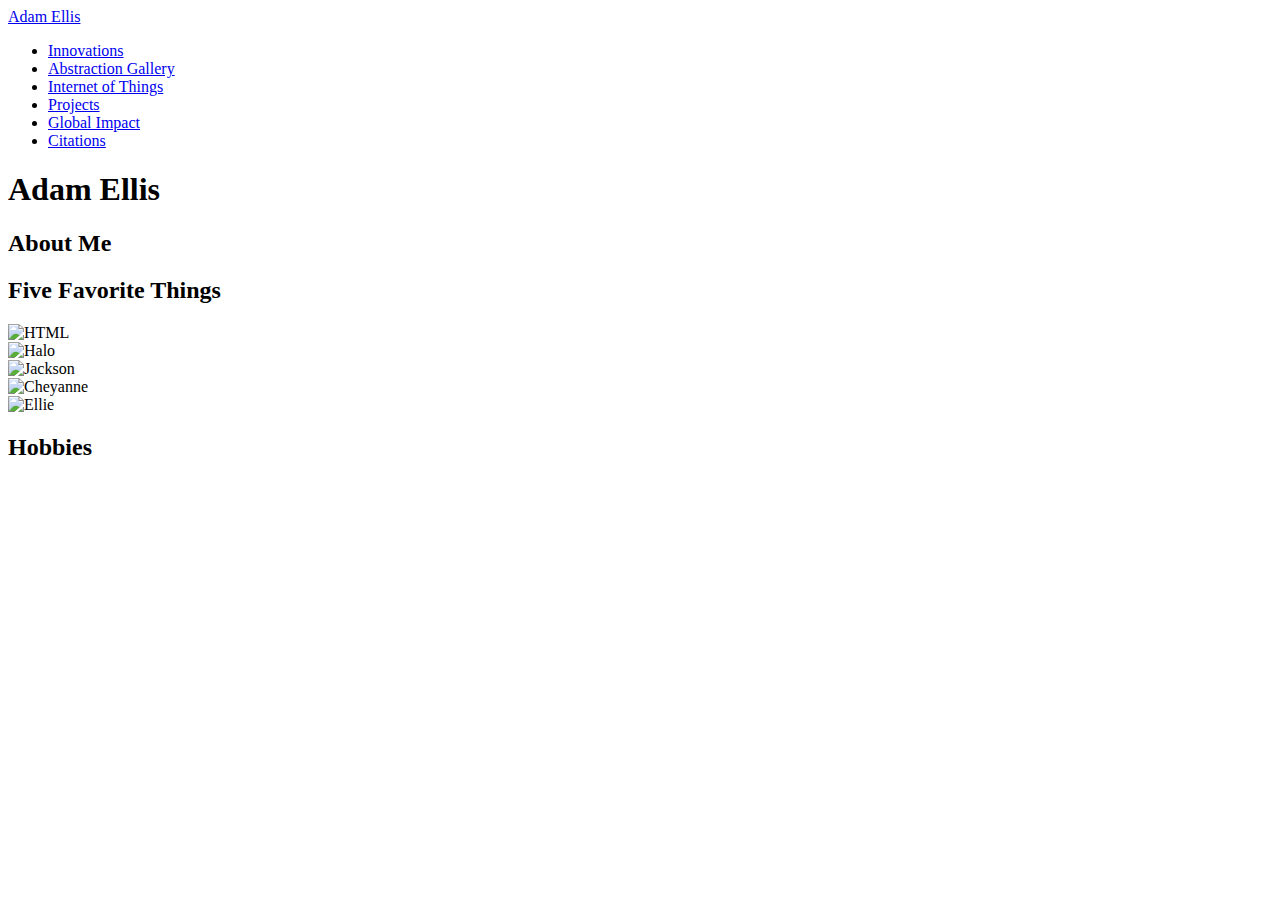
==== index.html @ fc579025 "Create index.html" ====
<!doctype html>
<html lang="en">
<head>
    <meta charset="utf-8">
    <meta name="viewport" content="width=device-width, initial-scale=1.0">
    
      <title>Adam Ellis</title>

    <link rel="stylesheet" href="pure-min.css">
    <link rel="stylesheet" href="side-menu.css">



        <!--[if lte IE 8]>
            <link rel="stylesheet" href="/combo/1.18.13?/css/layouts/side-menu-old-ie.css">
        <![endif]-->
        <!--[if gt IE 8]><!-->
            <link rel="stylesheet" href="side-menu.css">
        <!--<![endif]-->
    <!--[if lt IE 9]>
        <script src="http://cdnjs.cloudflare.com/ajax/libs/html5shiv/3.7/html5shiv.js"></script>
    <![endif]-->
    <script>
    (function(i,s,o,g,r,a,m){i['GoogleAnalyticsObject']=r;i[r]=i[r]||function(){
    (i[r].q=i[r].q||[]).push(arguments)},i[r].l=1*new Date();a=s.createElement(o),
    m=s.getElementsByTagName(o)[0];a.async=1;a.src=g;m.parentNode.insertBefore(a,m)
    })(window,document,'script','//www.google-analytics.com/analytics.js','ga');

    ga('create', 'UA-41480445-1', 'purecss.io');
    ga('send', 'pageview');
    </script>
</head>
<body>






<div id="layout">
    <!-- Menu toggle -->
    <a href="#menu" id="menuLink" class="menu-link">
        <!-- Hamburger icon -->
        <span></span>
    </a>

    <div id="menu">
        <div class="pure-menu">
            <a class="pure-menu-heading" href="#">Adam Ellis</a>
                <ul class="pure-menu-list">
                    <li class="pure-menu-item"><a href="#" class="pure-menu-link">Innovations</a></li>
                    <li class="pure-menu-item"><a href="#" class="pure-menu-link">Abstraction Gallery</a></li>
                    <li class="pure-menu-item" class="menu-item-divided pure-menu-selected"><a href="#" class="pure-menu-link">Internet of Things</a></li>
                    <li class="pure-menu-item"><a href="#" class="pure-menu-link">Projects</a></li>
                    <li class="pure-menu-item"><a href="#" class="pure-menu-link">Global Impact</a></li>
                    <li class="pure-menu-item"><a href="#" class="pure-menu-link">Citations</a></li>
                </ul>
        </div>
    </div>

    <div id="main">
        <div class="header">
            <h1>Adam Ellis</h1>
            <h2>About Me</h2>
        </div>

        <div class="content">
            <h2 class="content-subhead">Five Favorite Things</h2>
                <div class="pure-g">
                    <div class="pure-u-1-4">
                        <img class="pure-img-responsive" src="HTML.jpg" alt="HTML">
                    </div>
                    <div class="pure-u-1-4">
                        <img class="pure-img-responsive" src="Halo.png" alt="Halo">
                    </div>
                    <div class="pure-u-1-4">
                        <img class="pure-img-responsive" src="Jackson.jpg" alt="Jackson">
                    </div>
                    <div class="pure-u-1-4">
                        <img class="pure-img-responsive" src="Cheyanne.jpg" alt="Cheyanne">
                    </div>
                    <div class="pure-u-1-4">
                        <img class="pure-img-responsive" src="Ellie.png" alt="Ellie">
                    </div>
                </div>

            <h2 class="content-subhead">Hobbies</h2>
            
        </div>
    </div>
</div>




<script src="/combo/1.18.13?/js/ui.js"></script>

</body>
</html>
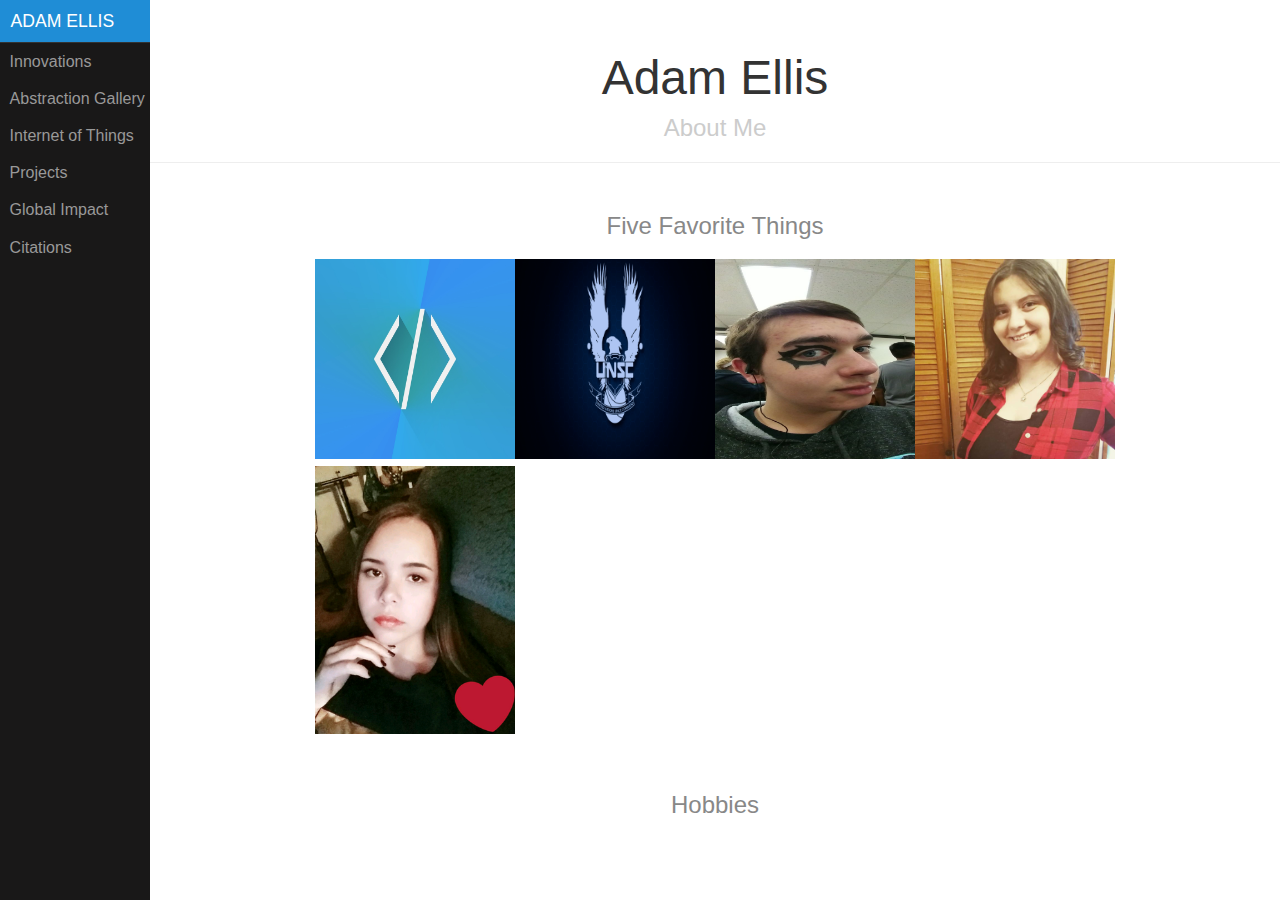
==== commit da079e76: "Add files via upload" ====
--- a/index.html
+++ b/index.html
@@ -1,99 +1,99 @@
-<!doctype html>
-<html lang="en">
-<head>
-    <meta charset="utf-8">
-    <meta name="viewport" content="width=device-width, initial-scale=1.0">
-    
-      <title>Adam Ellis</title>
-
-    <link rel="stylesheet" href="pure-min.css">
-    <link rel="stylesheet" href="side-menu.css">
-
-
-
-        <!--[if lte IE 8]>
-            <link rel="stylesheet" href="/combo/1.18.13?/css/layouts/side-menu-old-ie.css">
-        <![endif]-->
-        <!--[if gt IE 8]><!-->
-            <link rel="stylesheet" href="side-menu.css">
-        <!--<![endif]-->
-    <!--[if lt IE 9]>
-        <script src="http://cdnjs.cloudflare.com/ajax/libs/html5shiv/3.7/html5shiv.js"></script>
-    <![endif]-->
-    <script>
-    (function(i,s,o,g,r,a,m){i['GoogleAnalyticsObject']=r;i[r]=i[r]||function(){
-    (i[r].q=i[r].q||[]).push(arguments)},i[r].l=1*new Date();a=s.createElement(o),
-    m=s.getElementsByTagName(o)[0];a.async=1;a.src=g;m.parentNode.insertBefore(a,m)
-    })(window,document,'script','//www.google-analytics.com/analytics.js','ga');
-
-    ga('create', 'UA-41480445-1', 'purecss.io');
-    ga('send', 'pageview');
-    </script>
-</head>
-<body>
-
-
-
-
-
-
-<div id="layout">
-    <!-- Menu toggle -->
-    <a href="#menu" id="menuLink" class="menu-link">
-        <!-- Hamburger icon -->
-        <span></span>
-    </a>
-
-    <div id="menu">
-        <div class="pure-menu">
-            <a class="pure-menu-heading" href="#">Adam Ellis</a>
-                <ul class="pure-menu-list">
-                    <li class="pure-menu-item"><a href="#" class="pure-menu-link">Innovations</a></li>
-                    <li class="pure-menu-item"><a href="#" class="pure-menu-link">Abstraction Gallery</a></li>
-                    <li class="pure-menu-item" class="menu-item-divided pure-menu-selected"><a href="#" class="pure-menu-link">Internet of Things</a></li>
-                    <li class="pure-menu-item"><a href="#" class="pure-menu-link">Projects</a></li>
-                    <li class="pure-menu-item"><a href="#" class="pure-menu-link">Global Impact</a></li>
-                    <li class="pure-menu-item"><a href="#" class="pure-menu-link">Citations</a></li>
-                </ul>
-        </div>
-    </div>
-
-    <div id="main">
-        <div class="header">
-            <h1>Adam Ellis</h1>
-            <h2>About Me</h2>
-        </div>
-
-        <div class="content">
-            <h2 class="content-subhead">Five Favorite Things</h2>
-                <div class="pure-g">
-                    <div class="pure-u-1-4">
-                        <img class="pure-img-responsive" src="HTML.jpg" alt="HTML">
-                    </div>
-                    <div class="pure-u-1-4">
-                        <img class="pure-img-responsive" src="Halo.png" alt="Halo">
-                    </div>
-                    <div class="pure-u-1-4">
-                        <img class="pure-img-responsive" src="Jackson.jpg" alt="Jackson">
-                    </div>
-                    <div class="pure-u-1-4">
-                        <img class="pure-img-responsive" src="Cheyanne.jpg" alt="Cheyanne">
-                    </div>
-                    <div class="pure-u-1-4">
-                        <img class="pure-img-responsive" src="Ellie.png" alt="Ellie">
-                    </div>
-                </div>
-
-            <h2 class="content-subhead">Hobbies</h2>
-            
-        </div>
-    </div>
-</div>
-
-
-
-
-<script src="/combo/1.18.13?/js/ui.js"></script>
-
-</body>
-</html>
+<!doctype html>
+<html lang="en">
+<head>
+    <meta charset="utf-8">
+    <meta name="viewport" content="width=device-width, initial-scale=1.0">
+    
+      <title>Adam Ellis</title>
+
+    <link rel="stylesheet" href="pure-min.css">
+    <link rel="stylesheet" href="side-menu.css">
+
+
+
+        <!--[if lte IE 8]>
+            <link rel="stylesheet" href="/combo/1.18.13?/css/layouts/side-menu-old-ie.css">
+        <![endif]-->
+        <!--[if gt IE 8]><!-->
+            <link rel="stylesheet" href="side-menu.css">
+        <!--<![endif]-->
+    <!--[if lt IE 9]>
+        <script src="http://cdnjs.cloudflare.com/ajax/libs/html5shiv/3.7/html5shiv.js"></script>
+    <![endif]-->
+    <script>
+    (function(i,s,o,g,r,a,m){i['GoogleAnalyticsObject']=r;i[r]=i[r]||function(){
+    (i[r].q=i[r].q||[]).push(arguments)},i[r].l=1*new Date();a=s.createElement(o),
+    m=s.getElementsByTagName(o)[0];a.async=1;a.src=g;m.parentNode.insertBefore(a,m)
+    })(window,document,'script','//www.google-analytics.com/analytics.js','ga');
+
+    ga('create', 'UA-41480445-1', 'purecss.io');
+    ga('send', 'pageview');
+    </script>
+</head>
+<body>
+
+
+
+
+
+
+<div id="layout">
+    <!-- Menu toggle -->
+    <a href="#menu" id="menuLink" class="menu-link">
+        <!-- Hamburger icon -->
+        <span></span>
+    </a>
+
+    <div id="menu">
+        <div class="pure-menu">
+            <a class="pure-menu-heading" href="#">Adam Ellis</a>
+                <ul class="pure-menu-list">
+                    <li class="pure-menu-item"><a href="#" class="pure-menu-link">Innovations</a></li>
+                    <li class="pure-menu-item"><a href="#" class="pure-menu-link">Abstraction Gallery</a></li>
+                    <li class="pure-menu-item" class="menu-item-divided pure-menu-selected"><a href="#" class="pure-menu-link">Internet of Things</a></li>
+                    <li class="pure-menu-item"><a href="#" class="pure-menu-link">Projects</a></li>
+                    <li class="pure-menu-item"><a href="#" class="pure-menu-link">Global Impact</a></li>
+                    <li class="pure-menu-item"><a href="#" class="pure-menu-link">Citations</a></li>
+                </ul>
+        </div>
+    </div>
+
+    <div id="main">
+        <div class="header">
+            <h1>Adam Ellis</h1>
+            <h2>About Me</h2>
+        </div>
+
+        <div class="content">
+            <h2 class="content-subhead">Five Favorite Things</h2>
+                <div class="pure-g">
+                    <div class="pure-u-1-4">
+                        <img class="pure-img-responsive" src="HTML.jpg" alt="HTML">
+                    </div>
+                    <div class="pure-u-1-4">
+                        <img class="pure-img-responsive" src="Halo.png" alt="Halo">
+                    </div>
+                    <div class="pure-u-1-4">
+                        <img class="pure-img-responsive" src="Jackson.jpg" alt="Jackson">
+                    </div>
+                    <div class="pure-u-1-4">
+                        <img class="pure-img-responsive" src="Cheyanne.jpg" alt="Cheyanne">
+                    </div>
+                    <div class="pure-u-1-4">
+                        <img class="pure-img-responsive" src="Ellie.png" alt="Ellie">
+                    </div>
+                </div>
+
+            <h2 class="content-subhead">Hobbies</h2>
+            
+        </div>
+    </div>
+</div>
+
+
+
+
+<script src="/combo/1.18.13?/js/ui.js"></script>
+
+</body>
+</html>
--- a/pure-min.css
+++ b/pure-min.css
@@ -0,0 +1,341 @@
+.pure-button:focus,a:active,a:hover{outline:0}
+
+.pure-table,table{border-collapse:collapse;border-spacing:0}
+
+html{font-family:sans-serif;-ms-text-size-adjust:100%;-webkit-text-size-adjust:100%}
+
+body{margin:0}
+
+article,aside,details,figcaption,figure,footer,header,hgroup,main,menu,nav,section,summary{display:block}
+
+audio,canvas,progress,video{display:inline-block;vertical-align:baseline}
+
+audio:not([controls]){display:none;height:0}
+
+[hidden],template{display:none}
+
+a{background-color:transparent}
+
+abbr[title]{border-bottom:1px dotted}
+
+b,optgroup,strong{font-weight:700}
+
+dfn{font-style:italic}
+
+h1{font-size:2em;margin:.67em 0}
+
+mark{background:#ff0;color:#000}
+
+small{font-size:80%}
+
+sub,sup{font-size:75%;line-height:0;position:relative;vertical-align:baseline}
+
+sup{top:-.5em}
+
+sub{bottom:-.25em}
+
+img{border:0}
+
+svg:not(:root){overflow:hidden}
+
+figure{margin:1em 40px}
+
+hr{box-sizing:content-box;height:0}
+
+pre,textarea{overflow:auto}
+
+code,kbd,pre,samp{font-family:monospace,monospace;font-size:1em}
+
+button,input,optgroup,select,textarea{color:inherit;font:inherit;margin:0}
+
+.pure-button,input{line-height:normal}
+
+button{overflow:visible}
+
+button,select{text-transform:none}
+
+button,html input[type=button],input[type=reset],input[type=submit]{-webkit-appearance:button;cursor:pointer}
+
+button[disabled],html input[disabled]{cursor:default}
+
+button::-moz-focus-inner,input::-moz-focus-inner{border:0;padding:0}
+
+input[type=checkbox],input[type=radio]{box-sizing:border-box;padding:0}
+
+input[type=number]::-webkit-inner-spin-button,input[type=number]::-webkit-outer-spin-button{height:auto}
+
+input[type=search]{-webkit-appearance:textfield;box-sizing:content-box}
+
+.pure-button,.pure-form input:not([type]),.pure-menu{box-sizing:border-box}
+
+input[type=search]::-webkit-search-cancel-button,input[type=search]::-webkit-search-decoration{-webkit-appearance:none}
+
+fieldset{border:1px solid silver;margin:0 2px;padding:.35em .625em .75em}
+
+legend,td,th{padding:0}
+
+legend{border:0}
+
+.hidden,[hidden]{display:none!important}
+
+.pure-img{max-width:100%;height:auto;display:block}
+
+.pure-g{letter-spacing:-.31em;text-rendering:optimizespeed;font-family:FreeSans,Arimo,"Droid Sans",Helvetica,Arial,sans-serif;display:-webkit-box;display:-webkit-flex;display:-ms-flexbox;display:flex;-webkit-flex-flow:row wrap;-ms-flex-flow:row wrap;flex-flow:row wrap;-webkit-align-content:flex-start;-ms-flex-line-pack:start;align-content:flex-start}
+
+@media all and (-ms-high-contrast:none),(-ms-high-contrast:active){table .pure-g{display:block}}
+
+.opera-only :-o-prefocus,.pure-g{word-spacing:-.43em}
+
+.pure-u,.pure-u-1,.pure-u-1-1,.pure-u-1-12,.pure-u-1-2,.pure-u-1-24,.pure-u-1-3,.pure-u-1-4,.pure-u-1-5,.pure-u-1-6,.pure-u-1-8,.pure-u-10-24,.pure-u-11-12,.pure-u-11-24,.pure-u-12-24,.pure-u-13-24,.pure-u-14-24,.pure-u-15-24,.pure-u-16-24,.pure-u-17-24,.pure-u-18-24,.pure-u-19-24,.pure-u-2-24,.pure-u-2-3,.pure-u-2-5,.pure-u-20-24,.pure-u-21-24,.pure-u-22-24,.pure-u-23-24,.pure-u-24-24,.pure-u-3-24,.pure-u-3-4,.pure-u-3-5,.pure-u-3-8,.pure-u-4-24,.pure-u-4-5,.pure-u-5-12,.pure-u-5-24,.pure-u-5-5,.pure-u-5-6,.pure-u-5-8,.pure-u-6-24,.pure-u-7-12,.pure-u-7-24,.pure-u-7-8,.pure-u-8-24,.pure-u-9-24{letter-spacing:normal;word-spacing:normal;vertical-align:top;text-rendering:auto;display:inline-block;zoom:1}
+
+.pure-g [class*=pure-u]{font-family:sans-serif}
+
+.pure-u-1-24{width:4.1667%}
+
+.pure-u-1-12,.pure-u-2-24{width:8.3333%}
+
+.pure-u-1-8,.pure-u-3-24{width:12.5%}
+
+.pure-u-1-6,.pure-u-4-24{width:16.6667%}
+
+.pure-u-1-5{width:20%}
+
+.pure-u-5-24{width:20.8333%}
+
+.pure-u-1-4,.pure-u-6-24{width:25%}
+
+.pure-u-7-24{width:29.1667%}
+
+.pure-u-1-3,.pure-u-8-24{width:33.3333%}
+
+.pure-u-3-8,.pure-u-9-24{width:37.5%}
+
+.pure-u-2-5{width:40%}
+
+.pure-u-10-24,.pure-u-5-12{width:41.6667%}
+
+.pure-u-11-24{width:45.8333%}
+
+.pure-u-1-2,.pure-u-12-24{width:50%}
+
+.pure-u-13-24{width:54.1667%}
+
+.pure-u-14-24,.pure-u-7-12{width:58.3333%}
+
+.pure-u-3-5{width:60%}
+
+.pure-u-15-24,.pure-u-5-8{width:62.5%}
+
+.pure-u-16-24,.pure-u-2-3{width:66.6667%}
+
+.pure-u-17-24{width:70.8333%}
+
+.pure-u-18-24,.pure-u-3-4{width:75%}
+
+.pure-u-19-24{width:79.1667%}
+
+.pure-u-4-5{width:80%}
+
+.pure-u-20-24,.pure-u-5-6{width:83.3333%}
+
+.pure-u-21-24,.pure-u-7-8{width:87.5%}
+
+.pure-u-11-12,.pure-u-22-24{width:91.6667%}
+
+.pure-u-23-24{width:95.8333%}
+
+.pure-u-1,.pure-u-1-1,.pure-u-24-24,.pure-u-5-5{width:100%}
+
+.pure-button{display:inline-block;zoom:1;white-space:nowrap;vertical-align:middle;text-align:center;cursor:pointer;-webkit-user-drag:none;-webkit-user-select:none;-moz-user-select:none;-ms-user-select:none;user-select:none}
+
+.pure-button::-moz-focus-inner{padding:0;border:0}
+
+.pure-button-group{letter-spacing:-.31em;text-rendering:optimizespeed}
+
+.opera-only :-o-prefocus,.pure-button-group{word-spacing:-.43em}
+
+.pure-button{font-family:inherit;font-size:100%;padding:.5em 1em;color:#444;color:rgba(0,0,0,.8);border:1px solid #999;border:transparent;background-color:#E6E6E6;text-decoration:none;border-radius:2px}
+
+.pure-button-hover,.pure-button:focus,.pure-button:hover{filter:alpha(opacity=90);background-image:-webkit-linear-gradient(transparent,rgba(0,0,0,.05) 40%,rgba(0,0,0,.1));background-image:linear-gradient(transparent,rgba(0,0,0,.05) 40%,rgba(0,0,0,.1))}
+
+.pure-button-active,.pure-button:active{box-shadow:0 0 0 1px rgba(0,0,0,.15) inset,0 0 6px rgba(0,0,0,.2) inset;border-color:#000\9}
+
+.pure-button-disabled,.pure-button-disabled:active,.pure-button-disabled:focus,.pure-button-disabled:hover,.pure-button[disabled]{border:none;background-image:none;filter:alpha(opacity=40);opacity:.4;cursor:not-allowed;box-shadow:none;pointer-events:none}
+
+.pure-button-hidden{display:none}
+
+.pure-button-primary,.pure-button-selected,a.pure-button-primary,a.pure-button-selected{background-color:#0078e7;color:#fff}
+
+.pure-button-group .pure-button{letter-spacing:normal;word-spacing:normal;vertical-align:top;text-rendering:auto;margin:0;border-radius:0;border-right:1px solid #111;border-right:1px solid rgba(0,0,0,.2)}
+
+.pure-button-group .pure-button:first-child{border-top-left-radius:2px;border-bottom-left-radius:2px}
+
+.pure-button-group .pure-button:last-child{border-top-right-radius:2px;border-bottom-right-radius:2px;border-right:none}
+
+.pure-form input[type=password],.pure-form input[type=email],.pure-form input[type=url],.pure-form input[type=date],.pure-form input[type=month],.pure-form input[type=time],.pure-form input[type=datetime],.pure-form input[type=datetime-local],.pure-form input[type=week],.pure-form input[type=tel],.pure-form input[type=color],.pure-form input[type=number],.pure-form input[type=search],.pure-form input[type=text],.pure-form select,.pure-form textarea{padding:.5em .6em;display:inline-block;border:1px solid #ccc;box-shadow:inset 0 1px 3px #ddd;border-radius:4px;vertical-align:middle;box-sizing:border-box}
+
+.pure-form input:not([type]){padding:.5em .6em;display:inline-block;border:1px solid #ccc;box-shadow:inset 0 1px 3px #ddd;border-radius:4px}
+
+.pure-form input[type=color]{padding:.2em .5em}
+
+.pure-form input:not([type]):focus,.pure-form input[type=password]:focus,.pure-form input[type=email]:focus,.pure-form input[type=url]:focus,.pure-form input[type=date]:focus,.pure-form input[type=month]:focus,.pure-form input[type=time]:focus,.pure-form input[type=datetime]:focus,.pure-form input[type=datetime-local]:focus,.pure-form input[type=week]:focus,.pure-form input[type=tel]:focus,.pure-form input[type=color]:focus,.pure-form input[type=number]:focus,.pure-form input[type=search]:focus,.pure-form input[type=text]:focus,.pure-form select:focus,.pure-form textarea:focus{outline:0;border-color:#129FEA}
+
+.pure-form input[type=file]:focus,.pure-form input[type=checkbox]:focus,.pure-form input[type=radio]:focus{outline:#129FEA auto 1px}
+
+.pure-form .pure-checkbox,.pure-form .pure-radio{margin:.5em 0;display:block}
+
+.pure-form input:not([type])[disabled],.pure-form input[type=password][disabled],.pure-form input[type=email][disabled],.pure-form input[type=url][disabled],.pure-form input[type=date][disabled],.pure-form input[type=month][disabled],.pure-form input[type=time][disabled],.pure-form input[type=datetime][disabled],.pure-form input[type=datetime-local][disabled],.pure-form input[type=week][disabled],.pure-form input[type=tel][disabled],.pure-form input[type=color][disabled],.pure-form input[type=number][disabled],.pure-form input[type=search][disabled],.pure-form input[type=text][disabled],.pure-form select[disabled],.pure-form textarea[disabled]{cursor:not-allowed;background-color:#eaeded;color:#cad2d3}
+
+.pure-form input[readonly],.pure-form select[readonly],.pure-form textarea[readonly]{background-color:#eee;color:#777;border-color:#ccc}
+
+.pure-form input:focus:invalid,.pure-form select:focus:invalid,.pure-form textarea:focus:invalid{color:#b94a48;border-color:#e9322d}
+
+.pure-form input[type=file]:focus:invalid:focus,.pure-form input[type=checkbox]:focus:invalid:focus,.pure-form input[type=radio]:focus:invalid:focus{outline-color:#e9322d}
+
+.pure-form select{height:2.25em;border:1px solid #ccc;background-color:#fff}
+
+.pure-form select[multiple]{height:auto}
+
+.pure-form label{margin:.5em 0 .2em}
+
+.pure-form fieldset{margin:0;padding:.35em 0 .75em;border:0}
+
+.pure-form legend{display:block;width:100%;padding:.3em 0;margin-bottom:.3em;color:#333;border-bottom:1px solid #e5e5e5}
+
+.pure-form-stacked input:not([type]),.pure-form-stacked input[type=password],.pure-form-stacked input[type=email],.pure-form-stacked input[type=url],.pure-form-stacked input[type=date],.pure-form-stacked input[type=month],.pure-form-stacked input[type=time],.pure-form-stacked input[type=datetime],.pure-form-stacked input[type=datetime-local],.pure-form-stacked input[type=week],.pure-form-stacked input[type=tel],.pure-form-stacked input[type=color],.pure-form-stacked input[type=file],.pure-form-stacked input[type=number],.pure-form-stacked input[type=search],.pure-form-stacked input[type=text],.pure-form-stacked label,.pure-form-stacked select,.pure-form-stacked textarea{display:block;margin:.25em 0}
+
+.pure-form-aligned .pure-help-inline,.pure-form-aligned input,.pure-form-aligned select,.pure-form-aligned textarea,.pure-form-message-inline{display:inline-block;vertical-align:middle}
+
+.pure-form-aligned textarea{vertical-align:top}
+
+.pure-form-aligned .pure-control-group{margin-bottom:.5em}
+
+.pure-form-aligned .pure-control-group label{text-align:right;display:inline-block;vertical-align:middle;width:10em;margin:0 1em 0 0}
+
+.pure-form-aligned .pure-controls{margin:1.5em 0 0 11em}
+
+.pure-form .pure-input-rounded,.pure-form input.pure-input-rounded{border-radius:2em;padding:.5em 1em}
+
+.pure-form .pure-group fieldset{margin-bottom:10px}
+
+.pure-form .pure-group input,.pure-form .pure-group textarea{display:block;padding:10px;margin:0 0 -1px;border-radius:0;position:relative;top:-1px}
+
+.pure-form .pure-group input:focus,.pure-form .pure-group textarea:focus{z-index:3}
+
+.pure-form .pure-group input:first-child,.pure-form .pure-group textarea:first-child{top:1px;border-radius:4px 4px 0 0;margin:0}
+
+.pure-form .pure-group input:first-child:last-child,.pure-form .pure-group textarea:first-child:last-child{top:1px;border-radius:4px;margin:0}
+
+.pure-form .pure-group input:last-child,.pure-form .pure-group textarea:last-child{top:-2px;border-radius:0 0 4px 4px;margin:0}
+
+.pure-form .pure-group button{margin:.35em 0}
+
+.pure-form .pure-input-1{width:100%}
+
+.pure-form .pure-input-3-4{width:75%}
+
+.pure-form .pure-input-2-3{width:66%}
+
+.pure-form .pure-input-1-2{width:50%}
+
+.pure-form .pure-input-1-3{width:33%}
+
+.pure-form .pure-input-1-4{width:25%}
+
+.pure-form .pure-help-inline,.pure-form-message-inline{display:inline-block;padding-left:.3em;color:#666;vertical-align:middle;font-size:.875em}
+
+.pure-form-message{display:block;color:#666;font-size:.875em}
+
+@media only screen and (max-width :480px){.pure-form button[type=submit]{margin:.7em 0 0}
+
+.pure-form input:not([type]),.pure-form input[type=password],.pure-form input[type=email],.pure-form input[type=url],.pure-form input[type=date],.pure-form input[type=month],.pure-form input[type=time],.pure-form input[type=datetime],.pure-form input[type=datetime-local],.pure-form input[type=week],.pure-form input[type=tel],.pure-form input[type=color],.pure-form input[type=number],.pure-form input[type=search],.pure-form input[type=text],.pure-form label{margin-bottom:.3em;display:block}
+
+.pure-group input:not([type]),.pure-group input[type=password],.pure-group input[type=email],.pure-group input[type=url],.pure-group input[type=date],.pure-group input[type=month],.pure-group input[type=time],.pure-group input[type=datetime],.pure-group input[type=datetime-local],.pure-group input[type=week],.pure-group input[type=tel],.pure-group input[type=color],.pure-group input[type=number],.pure-group input[type=search],.pure-group input[type=text]{margin-bottom:0}
+
+.pure-form-aligned .pure-control-group label{margin-bottom:.3em;text-align:left;display:block;width:100%}
+
+.pure-form-aligned .pure-controls{margin:1.5em 0 0}
+
+.pure-form .pure-help-inline,.pure-form-message,.pure-form-message-inline{display:block;font-size:.75em;padding:.2em 0 .8em}}
+
+.pure-menu-fixed{position:fixed;left:0;top:0;z-index:3}
+
+.pure-menu-item,.pure-menu-list{position:relative}
+
+.pure-menu-list{list-style:none;margin:0;padding:0}
+
+.pure-menu-item{padding:0;margin:0;height:100%}
+
+.pure-menu-heading,.pure-menu-link{display:block;text-decoration:none;white-space:nowrap}
+
+.pure-menu-horizontal{width:100%;white-space:nowrap}
+
+.pure-menu-horizontal .pure-menu-list{display:inline-block}
+
+.pure-menu-horizontal .pure-menu-heading,.pure-menu-horizontal .pure-menu-item,.pure-menu-horizontal .pure-menu-separator{display:inline-block;zoom:1;vertical-align:middle}
+
+.pure-menu-item .pure-menu-item{display:block}
+
+.pure-menu-children{display:none;position:absolute;left:100%;top:0;margin:0;padding:0;z-index:3}
+
+.pure-menu-horizontal .pure-menu-children{left:0;top:auto;width:inherit}
+
+.pure-menu-active>.pure-menu-children,.pure-menu-allow-hover:hover>.pure-menu-children{display:block;position:absolute}
+
+.pure-menu-has-children>.pure-menu-link:after{padding-left:.5em;content:"\25B8";font-size:small}
+
+.pure-menu-horizontal .pure-menu-has-children>.pure-menu-link:after{content:"\25BE"}
+
+.pure-menu-scrollable{overflow-y:scroll;overflow-x:hidden}
+
+.pure-menu-scrollable .pure-menu-list{display:block}
+
+.pure-menu-horizontal.pure-menu-scrollable .pure-menu-list{display:inline-block}
+
+.pure-menu-horizontal.pure-menu-scrollable{white-space:nowrap;overflow-y:hidden;overflow-x:auto;-ms-overflow-style:none;-webkit-overflow-scrolling:touch;padding:.5em 0}
+
+.pure-menu-horizontal.pure-menu-scrollable::-webkit-scrollbar{display:none}
+
+.pure-menu-horizontal .pure-menu-children .pure-menu-separator,.pure-menu-separator{background-color:#ccc;height:1px;margin:.3em 0}
+
+.pure-menu-horizontal .pure-menu-separator{width:1px;height:1.3em;margin:0 .3em}
+
+.pure-menu-horizontal .pure-menu-children .pure-menu-separator{display:block;width:auto}
+
+.pure-menu-heading{text-transform:uppercase;color:#565d64}
+
+.pure-menu-link{color:#777}
+
+.pure-menu-children{background-color:#fff}
+
+.pure-menu-disabled,.pure-menu-heading,.pure-menu-link{padding:.5em 1em}
+
+.pure-menu-disabled{opacity:.5}
+
+.pure-menu-disabled .pure-menu-link:hover{background-color:transparent}
+
+.pure-menu-active>.pure-menu-link,.pure-menu-link:focus,.pure-menu-link:hover{background-color:#eee}
+
+.pure-menu-selected .pure-menu-link,.pure-menu-selected .pure-menu-link:visited{color:#000}
+
+.pure-table{empty-cells:show;border:1px solid #cbcbcb}
+
+.pure-table caption{color:#000;font:italic 85%/1 arial,sans-serif;padding:1em 0;text-align:center}
+
+.pure-table td,.pure-table th{border-left:1px solid #cbcbcb;border-width:0 0 0 1px;font-size:inherit;margin:0;overflow:visible;padding:.5em 1em}
+
+.pure-table td:first-child,.pure-table th:first-child{border-left-width:0}
+
+.pure-table thead{background-color:#e0e0e0;color:#000;text-align:left;vertical-align:bottom}
+
+.pure-table td{background-color:transparent}
+
+.pure-table-odd td,.pure-table-striped tr:nth-child(2n-1) td{background-color:#f2f2f2}
+
+.pure-table-bordered td{border-bottom:1px solid #cbcbcb}
+
+.pure-table-bordered tbody>tr:last-child>td{border-bottom-width:0}
+
+.pure-table-horizontal td,.pure-table-horizontal th{border-width:0 0 1px;border-bottom:1px solid #cbcbcb}
+
+.pure-table-horizontal tbody>tr:last-child>td{border-bottom-width:0}
--- a/side-menu.css
+++ b/side-menu.css
@@ -0,0 +1,249 @@
+body {
+    color: #777;
+}
+
+.pure-img-responsive {
+    max-width: 100%;
+    height: auto;
+}
+
+/*
+Add transition to containers so they can push in and out.
+*/
+#layout,
+#menu,
+.menu-link {
+    -webkit-transition: all 0.2s ease-out;
+    -moz-transition: all 0.2s ease-out;
+    -ms-transition: all 0.2s ease-out;
+    -o-transition: all 0.2s ease-out;
+    transition: all 0.2s ease-out;
+}
+
+/*
+This is the parent `<div>` that contains the menu and the content area.
+*/
+#layout {
+    position: relative;
+    left: 0;
+    padding-left: 0;
+}
+    #layout.active #menu {
+        left: 150px;
+        width: 150px;
+    }
+
+    #layout.active .menu-link {
+        left: 150px;
+    }
+/*
+The content `<div>` is where all your content goes.
+*/
+.content {
+    margin: 0 auto;
+    padding: 0 2em;
+    max-width: 800px;
+    margin-bottom: 50px;
+    line-height: 1.6em;
+}
+
+.header {
+     margin: 0;
+     color: #333;
+     text-align: center;
+     padding: 2.5em 2em 0;
+     border-bottom: 1px solid #eee;
+ }
+    .header h1 {
+        margin: 0.2em 0;
+        font-size: 3em;
+        font-weight: 300;
+    }
+     .header h2 {
+        font-weight: 300;
+        color: #ccc;
+        padding: 0;
+        margin-top: 0;
+    }
+
+.content-subhead {
+    margin: 50px 0 20px 0;
+    font-weight: 300;
+    color: #888;
+    text-align: center;
+}
+
+
+
+/*
+The `#menu` `<div>` is the parent `<div>` that contains the `.pure-menu` that
+appears on the left side of the page.
+*/
+
+#menu {
+    margin-left: -150px; /* "#menu" width */
+    width: 150px;
+    position: fixed;
+    top: 0;
+    left: 0;
+    bottom: 0;
+    z-index: 1000; /* so the menu or its navicon stays above all content */
+    background: #191818;
+    overflow-y: auto;
+    -webkit-overflow-scrolling: touch;
+}
+    /*
+    All anchors inside the menu should be styled like this.
+    */
+    #menu a {
+        color: #999;
+        border: none;
+        padding: 0.6em 0 0.6em 0.6em;
+    }
+
+    /*
+    Remove all background/borders, since we are applying them to #menu.
+    */
+     #menu .pure-menu,
+     #menu .pure-menu ul {
+        border: none;
+        background: transparent;
+    }
+
+    /*
+    Add that light border to separate items into groups.
+    */
+    #menu .pure-menu ul,
+    #menu .pure-menu .menu-item-divided {
+        border-top: 1px solid #333;
+    }
+        /*
+        Change color of the anchor links on hover/focus.
+        */
+        #menu .pure-menu li a:hover,
+        #menu .pure-menu li a:focus {
+            background: #333;
+        }
+
+    /*
+    This styles the selected menu item `<li>`.
+    */
+    #menu .pure-menu-selected,
+    #menu .pure-menu-heading {
+        background: #1f8dd6;
+    }
+        /*
+        This styles a link within a selected menu item `<li>`.
+        */
+        #menu .pure-menu-selected a {
+            color: #fff;
+        }
+
+    /*
+    This styles the menu heading.
+    */
+    #menu .pure-menu-heading {
+        font-size: 110%;
+        color: #fff;
+        margin: 0;
+    }
+
+/* -- Dynamic Button For Responsive Menu -------------------------------------*/
+
+/*
+The button to open/close the Menu is custom-made and not part of Pure. Here's
+how it works:
+*/
+
+/*
+`.menu-link` represents the responsive menu toggle that shows/hides on
+small screens.
+*/
+.menu-link {
+    position: fixed;
+    display: block; /* show this only on small screens */
+    top: 0;
+    left: 0; /* "#menu width" */
+    background: #000;
+    background: rgba(0,0,0,0.7);
+    font-size: 10px; /* change this value to increase/decrease button size */
+    z-index: 10;
+    width: 2em;
+    height: auto;
+    padding: 2.1em 1.6em;
+}
+
+    .menu-link:hover,
+    .menu-link:focus {
+        background: #000;
+    }
+
+    .menu-link span {
+        position: relative;
+        display: block;
+    }
+
+    .menu-link span,
+    .menu-link span:before,
+    .menu-link span:after {
+        background-color: #fff;
+        width: 100%;
+        height: 0.2em;
+    }
+
+        .menu-link span:before,
+        .menu-link span:after {
+            position: absolute;
+            margin-top: -0.6em;
+            content: " ";
+        }
+
+        .menu-link span:after {
+            margin-top: 0.6em;
+        }
+
+
+/* -- Responsive Styles (Media Queries) ------------------------------------- */
+
+/*
+Hides the menu at `48em`, but modify this based on your app's needs.
+*/
+@media (min-width: 48em) {
+
+    .header,
+    .content {
+        padding-left: 2em;
+        padding-right: 2em;
+    }
+
+    #layout {
+        padding-left: 150px; /* left col width "#menu" */
+        left: 0;
+    }
+    #menu {
+        left: 150px;
+    }
+
+    .menu-link {
+        position: fixed;
+        left: 150px;
+        display: none;
+    }
+
+    #layout.active .menu-link {
+        left: 150px;
+    }
+}
+
+@media (max-width: 48em) {
+    /* Only apply this when the window is small. Otherwise, the following
+    case results in extra padding on the left:
+        * Make the window small.
+        * Tap the menu to trigger the active state.
+        * Make the window large again.
+    */
+    #layout.active {
+        position: relative;
+        left: 150px;
+    }
+}--- a/side-menu.css
+++ b/side-menu.css
@@ -0,0 +1,249 @@
+body {
+    color: #777;
+}
+
+.pure-img-responsive {
+    max-width: 100%;
+    height: auto;
+}
+
+/*
+Add transition to containers so they can push in and out.
+*/
+#layout,
+#menu,
+.menu-link {
+    -webkit-transition: all 0.2s ease-out;
+    -moz-transition: all 0.2s ease-out;
+    -ms-transition: all 0.2s ease-out;
+    -o-transition: all 0.2s ease-out;
+    transition: all 0.2s ease-out;
+}
+
+/*
+This is the parent `<div>` that contains the menu and the content area.
+*/
+#layout {
+    position: relative;
+    left: 0;
+    padding-left: 0;
+}
+    #layout.active #menu {
+        left: 150px;
+        width: 150px;
+    }
+
+    #layout.active .menu-link {
+        left: 150px;
+    }
+/*
+The content `<div>` is where all your content goes.
+*/
+.content {
+    margin: 0 auto;
+    padding: 0 2em;
+    max-width: 800px;
+    margin-bottom: 50px;
+    line-height: 1.6em;
+}
+
+.header {
+     margin: 0;
+     color: #333;
+     text-align: center;
+     padding: 2.5em 2em 0;
+     border-bottom: 1px solid #eee;
+ }
+    .header h1 {
+        margin: 0.2em 0;
+        font-size: 3em;
+        font-weight: 300;
+    }
+     .header h2 {
+        font-weight: 300;
+        color: #ccc;
+        padding: 0;
+        margin-top: 0;
+    }
+
+.content-subhead {
+    margin: 50px 0 20px 0;
+    font-weight: 300;
+    color: #888;
+    text-align: center;
+}
+
+
+
+/*
+The `#menu` `<div>` is the parent `<div>` that contains the `.pure-menu` that
+appears on the left side of the page.
+*/
+
+#menu {
+    margin-left: -150px; /* "#menu" width */
+    width: 150px;
+    position: fixed;
+    top: 0;
+    left: 0;
+    bottom: 0;
+    z-index: 1000; /* so the menu or its navicon stays above all content */
+    background: #191818;
+    overflow-y: auto;
+    -webkit-overflow-scrolling: touch;
+}
+    /*
+    All anchors inside the menu should be styled like this.
+    */
+    #menu a {
+        color: #999;
+        border: none;
+        padding: 0.6em 0 0.6em 0.6em;
+    }
+
+    /*
+    Remove all background/borders, since we are applying them to #menu.
+    */
+     #menu .pure-menu,
+     #menu .pure-menu ul {
+        border: none;
+        background: transparent;
+    }
+
+    /*
+    Add that light border to separate items into groups.
+    */
+    #menu .pure-menu ul,
+    #menu .pure-menu .menu-item-divided {
+        border-top: 1px solid #333;
+    }
+        /*
+        Change color of the anchor links on hover/focus.
+        */
+        #menu .pure-menu li a:hover,
+        #menu .pure-menu li a:focus {
+            background: #333;
+        }
+
+    /*
+    This styles the selected menu item `<li>`.
+    */
+    #menu .pure-menu-selected,
+    #menu .pure-menu-heading {
+        background: #1f8dd6;
+    }
+        /*
+        This styles a link within a selected menu item `<li>`.
+        */
+        #menu .pure-menu-selected a {
+            color: #fff;
+        }
+
+    /*
+    This styles the menu heading.
+    */
+    #menu .pure-menu-heading {
+        font-size: 110%;
+        color: #fff;
+        margin: 0;
+    }
+
+/* -- Dynamic Button For Responsive Menu -------------------------------------*/
+
+/*
+The button to open/close the Menu is custom-made and not part of Pure. Here's
+how it works:
+*/
+
+/*
+`.menu-link` represents the responsive menu toggle that shows/hides on
+small screens.
+*/
+.menu-link {
+    position: fixed;
+    display: block; /* show this only on small screens */
+    top: 0;
+    left: 0; /* "#menu width" */
+    background: #000;
+    background: rgba(0,0,0,0.7);
+    font-size: 10px; /* change this value to increase/decrease button size */
+    z-index: 10;
+    width: 2em;
+    height: auto;
+    padding: 2.1em 1.6em;
+}
+
+    .menu-link:hover,
+    .menu-link:focus {
+        background: #000;
+    }
+
+    .menu-link span {
+        position: relative;
+        display: block;
+    }
+
+    .menu-link span,
+    .menu-link span:before,
+    .menu-link span:after {
+        background-color: #fff;
+        width: 100%;
+        height: 0.2em;
+    }
+
+        .menu-link span:before,
+        .menu-link span:after {
+            position: absolute;
+            margin-top: -0.6em;
+            content: " ";
+        }
+
+        .menu-link span:after {
+            margin-top: 0.6em;
+        }
+
+
+/* -- Responsive Styles (Media Queries) ------------------------------------- */
+
+/*
+Hides the menu at `48em`, but modify this based on your app's needs.
+*/
+@media (min-width: 48em) {
+
+    .header,
+    .content {
+        padding-left: 2em;
+        padding-right: 2em;
+    }
+
+    #layout {
+        padding-left: 150px; /* left col width "#menu" */
+        left: 0;
+    }
+    #menu {
+        left: 150px;
+    }
+
+    .menu-link {
+        position: fixed;
+        left: 150px;
+        display: none;
+    }
+
+    #layout.active .menu-link {
+        left: 150px;
+    }
+}
+
+@media (max-width: 48em) {
+    /* Only apply this when the window is small. Otherwise, the following
+    case results in extra padding on the left:
+        * Make the window small.
+        * Tap the menu to trigger the active state.
+        * Make the window large again.
+    */
+    #layout.active {
+        position: relative;
+        left: 150px;
+    }
+}